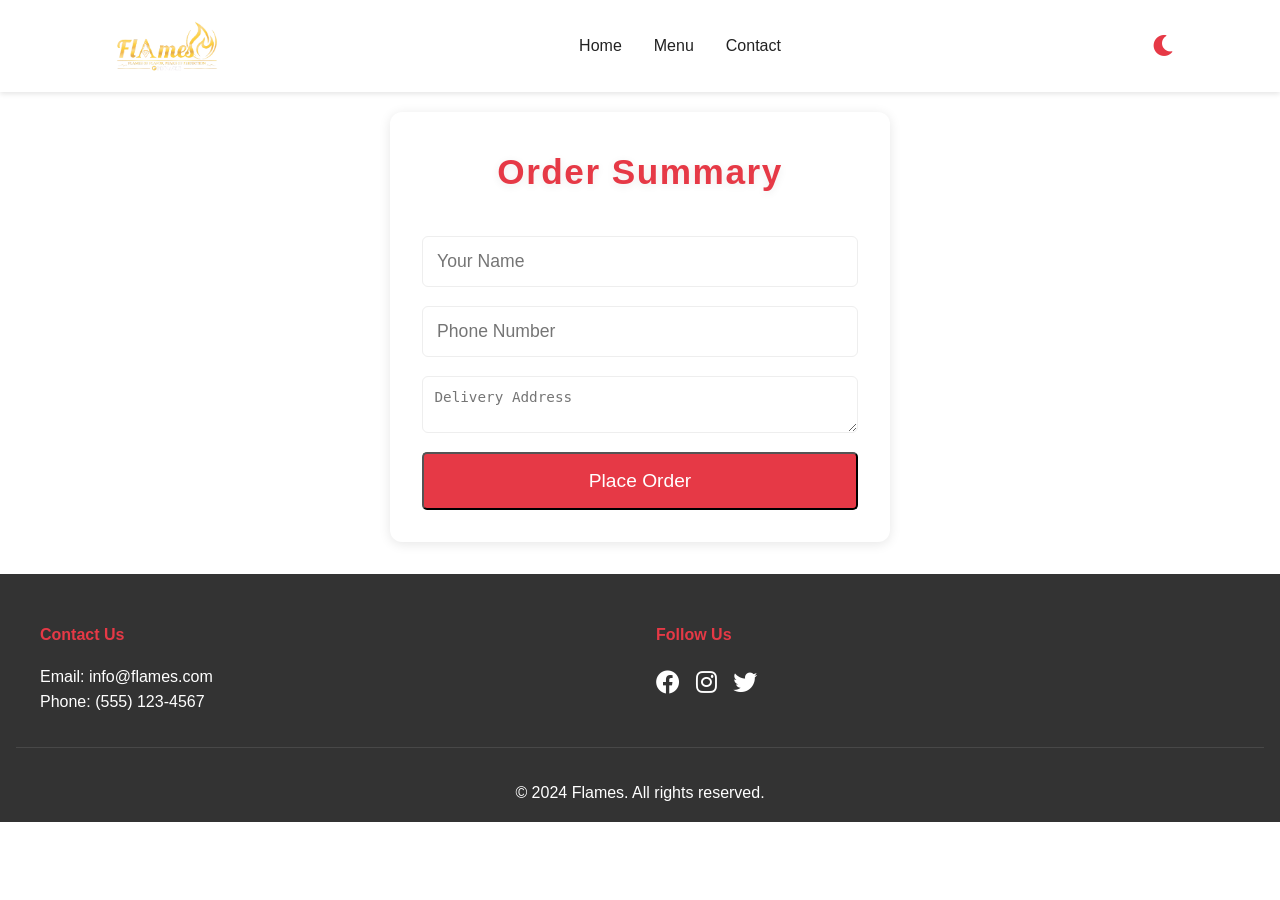
==== checkout.html @ bd12b716 "chatbot add" ====
<!DOCTYPE html>
<html lang="en">
<head>
    <meta charset="UTF-8">
    <meta name="viewport" content="width=device-width, initial-scale=1.0">
    <title>Checkout - Flames</title>
    <link rel="stylesheet" href="css/styles.css">
    <link rel="stylesheet" href="https://cdnjs.cloudflare.com/ajax/libs/font-awesome/6.0.0/css/all.min.css">
    <script>
      (function() {
        var theme = localStorage.getItem('theme');
        if (theme === 'dark') {
          document.documentElement.classList.add('dark');
        }
      })();
    </script>
</head>
<body>
    <header class="header">
        <nav class="nav">
            <div class="logo">
                <img src="Name_and_address_view_copy-removebg-preview.png" alt="Flames Logo" class="site-logo">
            </div>
            <ul class="nav-links">
                <li><a href="index.html">Home</a></li>
                <li><a href="menu.html">Menu</a></li>
                <li><a href="contact.html">Contact</a></li>
            </ul>
            <button id="theme-switcher" aria-label="Toggle theme"><i class="fas fa-moon"></i></button>
        </nav>
    </header>
    <main>
        <section class="checkout-section" style="max-width: 500px; margin: 7rem auto 2rem auto; background: var(--color-card); border-radius: 12px; box-shadow: 0 2px 12px var(--color-feature-shadow); padding: 2rem;">
            <h2 class="big-heading" style="font-size:2.2rem;">Order Summary</h2>
            <div id="checkout-cart-summary"></div>
            <form id="checkout-form" style="margin-top:2rem;display:flex;flex-direction:column;gap:1.2em;">
                <input type="text" id="checkout-name" placeholder="Your Name" required style="padding:0.8em;font-size:1.1em;border-radius:6px;border:1px solid var(--color-border);">
                <input type="tel" id="checkout-phone" placeholder="Phone Number" required style="padding:0.8em;font-size:1.1em;border-radius:6px;border:1px solid var(--color-border);">
                <textarea id="checkout-address" placeholder="Delivery Address" required style="padding:0.8em;font-size:1.1em;border-radius:6px;border:1px solid var(--color-border);"></textarea>
                <button type="submit" class="cta-button" style="font-size:1.2em;">Place Order</button>
            </form>
            <div id="checkout-thankyou" style="display:none;margin-top:2em;text-align:center;font-size:1.3em;color:var(--color-primary);font-weight:bold;">
                Thank you for your order! We will contact you soon.<br>
                
                <a href="index.html" class="cta-button" style="margin-top:1.5em;display:inline-block;font-size:1em;">Back to Home Page</a>
            </div>
        </section>
    </main>
    <footer class="footer">
        <div class="footer-content">
            <div class="footer-section">
                <h4>Contact Us</h4>
                <p>Email: info@flames.com</p>
                <p>Phone: (555) 123-4567</p>
            </div>
            <div class="footer-section">
                <h4>Follow Us</h4>
                <div class="social-links">
                    <a href="#"><i class="fab fa-facebook"></i></a>
                    <a href="#"><i class="fab fa-instagram"></i></a>
                    <a href="#"><i class="fab fa-twitter"></i></a>
                </div>
            </div>
        </div>
        <div class="footer-bottom">
            <p>&copy; 2024 Flames. All rights reserved.</p>
        </div>
    </footer>
    <!-- Cart Modal -->
    <div id="cart-modal" class="cart-modal">
        <div class="cart-modal-content">
            <span id="close-cart" class="close-cart">&times;</span>
            <h3>Your Cart</h3>
            <div id="cart-items"></div>
            <div class="cart-total">
                <strong>Total: </strong><span id="cart-total">Rs. 0</span>
            </div>
        </div>
    </div>
    <!-- Floating Cart Button (FAB) -->
    <button id="fab-cart-btn" aria-label="View cart" class="fab-cart-btn">
        <i class="fas fa-shopping-cart"></i>
        <span id="fab-cart-count">0</span>
    </button>
    <script src="js/main.js"></script>
    <script src="js/checkout.js"></script>
</body>
</html>
---- css/styles.css ----
/* Reset and base styles */
* {
    margin: 0;
    padding: 0;
    box-sizing: border-box;
}

/* Theme variables */
:root {
    --color-bg: #fff;
    --color-text: #222;
    --color-primary: #e63946;
    --color-secondary: #e6b800;
    --color-card: #fff;
    --color-footer-bg: #333;
    --color-footer-text: #fff;
    --color-feature-bg: #fff;
    --color-feature-shadow: rgba(0,0,0,0.1);
    --color-note-bg: #fffbe7;
    --color-note-text: #b85c00;
    --color-border: #eee;
}

body {
    background: var(--color-bg);
    color: var(--color-text);
    font-family: 'Arial', sans-serif;
    line-height: 1.6;
}

.site-logo {
    max-height: 60px;
    width: auto;
    display: block;
    background: transparent;
    border: none;
    box-shadow: none;
    padding: 0;
}

/* Header and Navigation */
.header {
    background-color: var(--color-bg);
    box-shadow: 0 2px 5px var(--color-feature-shadow);
    position: fixed;
    width: 100%;
    top: 0;
    z-index: 1000;
}

.nav {
    display: flex;
    justify-content: space-between;
    align-items: center;
    padding: 1rem 5%;
    max-width: 1200px;
    margin: 0 auto;
}

.logo {
    display: flex;
    align-items: center;
}

.logo a {
    font-size: 1.5rem;
    font-weight: bold;
    color: #e63946;
    text-decoration: none;
}

.nav-links {
    display: flex;
    list-style: none;
    gap: 2rem;
}

.nav-links a {
    text-decoration: none;
    color: var(--color-text);
    font-weight: 500;
    transition: color 0.3s ease;
}

.nav-links a:hover {
    color: var(--color-primary);
}

.mobile-menu-btn {
    display: none;
    flex-direction: column;
    gap: 6px;
    background: none;
    border: none;
    cursor: pointer;
    padding: 5px;
}

.mobile-menu-btn span {
    display: block;
    width: 25px;
    height: 2px;
    background-color: #333;
    transition: all 0.3s ease;
}

#theme-switcher {
    background: none;
    border: none;
    cursor: pointer;
    font-size: 1.5rem;
    color: var(--color-primary);
    margin-left: 1.5rem;
    transition: color 0.3s;
}
#theme-switcher:hover {
    color: var(--color-secondary);
}

/* Hero Section */
.hero {
    height: 100vh;
    background: linear-gradient(rgba(0,0,0,0.5), rgba(0,0,0,0.5)), url('https://images.pexels.com/photos/958545/pexels-photo-958545.jpeg?auto=compress&cs=tinysrgb&w=1260&h=750&dpr=1');
    background-size: cover;
    background-position: center;
    display: flex;
    align-items: center;
    justify-content: center;
    text-align: center;
    color: #fff;
    padding: 0 1rem;
}

.hero-content {
    max-width: 800px;
}

.hero h1 {
    font-size: 3.5rem;
    margin-bottom: 1rem;
}

.hero p {
    font-size: 1.2rem;
    margin-bottom: 2rem;
}

.cta-button {
    display: inline-block;
    padding: 1rem 2rem;
    background-color: var(--color-primary);
    color: #fff;
    text-decoration: none;
    border-radius: 5px;
    transition: background-color 0.3s ease;
}

.cta-button:hover {
    background-color: #c1121f;
}

/* Features Section */
.features {
    padding: 5rem 1rem;
    display: grid;
    grid-template-columns: repeat(auto-fit, minmax(250px, 1fr));
    gap: 2rem;
    max-width: 1200px;
    margin: 0 auto;
}

.feature-card {
    text-align: center;
    padding: 2rem;
    background-color: var(--color-feature-bg);
    border-radius: 10px;
    box-shadow: 0 1px 4px rgba(0,0,0,0.08);
    transition: box-shadow 0.2s, transform 0.2s;
}

.feature-card:hover {
    box-shadow: 0 4px 12px rgba(0,0,0,0.12);
    transform: translateY(-4px);
}

.feature-card i {
    font-size: 2.5rem;
    color: var(--color-primary);
    margin-bottom: 1rem;
}

.feature-card h3 {
    margin-bottom: 1rem;
    color: var(--color-text);
}

/* Footer */
.footer {
    background-color: var(--color-footer-bg);
    color: var(--color-footer-text);
    padding: 3rem 1rem 1rem;
}

.footer-content {
    max-width: 1200px;
    margin: 0 auto;
    display: grid;
    grid-template-columns: repeat(auto-fit, minmax(200px, 1fr));
    gap: 2rem;
    margin-bottom: 2rem;
}

.footer-section h4 {
    margin-bottom: 1rem;
    color: var(--color-primary);
}

.social-links {
    display: flex;
    gap: 1rem;
}

.social-links a {
    color: #fff;
    font-size: 1.5rem;
    transition: color 0.3s ease;
}

.social-links a:hover {
    color: var(--color-primary);
}

.footer-bottom {
    text-align: center;
    padding-top: 2rem;
    border-top: 1px solid rgba(255,255,255,0.1);
}

/* Responsive Design */
@media (max-width: 768px) {
    .nav-links {
        display: none;
    }

    .mobile-menu-btn {
        display: flex;
    }

    .hero h1 {
        font-size: 2.5rem;
    }

    .features {
        grid-template-columns: 1fr;
    }
}

/* Menu Page Styles */
.menu-section {
    padding: 5rem 1rem 1rem 1rem;
    max-width: 1200px;
    margin: 0 auto;
    margin-top: 5.5rem;
}

.menu-grid {
    display: grid;
    grid-template-columns: repeat(auto-fit, minmax(280px, 1fr));
    gap: 2rem;
    margin-top: 2rem;
}

.menu-item {
    background: var(--color-card);
    color: var(--color-text);
    border-radius: 10px;
    overflow: hidden;
    box-shadow: 0 1px 4px var(--color-feature-shadow);
    border: 1px solid var(--color-border);
    transition: box-shadow 0.2s, transform 0.2s;
}

.menu-item img {
    width: 100%;
    height: 200px;
    object-fit: cover;
}

.menu-item-content {
    background: var(--color-card);
    color: var(--color-text);
    border-radius: 0 0 10px 10px;
    padding: 1.5rem;
    box-shadow: none;
}

.menu-item h3 {
    margin-bottom: 0.5rem;
    color: var(--color-text);
}

.menu-item p {
    color: var(--color-text);
    margin-bottom: 1rem;
}

.menu-item h4, .menu-item .price {
    color: var(--color-text);
}

.menu-item .price {
    font-weight: bold;
    color: var(--color-primary);
}

.price {
    display: block;
    font-weight: bold;
    color: var(--color-primary);
    margin-bottom: 1rem;
}

.add-to-cart-btn {
    width: 100%;
    padding: 0.8rem;
    background-color: var(--color-primary);
    color: #fff;
    border: none;
    border-radius: 5px;
    cursor: pointer;
    transition: background-color 0.3s ease;
}

.add-to-cart-btn:hover {
    background-color: #c1121f;
}

.cart-nav {
    position: relative;
    margin-left: 1.5rem;
}

#cart-btn {
    background: none;
    border: none;
    cursor: pointer;
    position: relative;
    font-size: 1.5rem;
    color: var(--color-primary);
    display: flex;
    align-items: center;
}

#cart-count {
    background: var(--color-primary);
    color: #fff;
    border-radius: 50%;
    padding: 0.2em 0.6em;
    font-size: 0.9rem;
    position: absolute;
    top: -8px;
    right: -12px;
    font-weight: bold;
}

.cart-modal {
    display: none;
    position: fixed;
    z-index: 2000;
    left: 0;
    top: 0;
    width: 100vw;
    height: 100vh;
    background: rgba(0,0,0,0.4);
    justify-content: center;
    align-items: center;
}

.cart-modal-content {
    background: var(--color-card);
    color: var(--color-text);
    border: 1px solid var(--color-border);
    padding: 2rem 1.5rem 1.5rem 1.5rem;
    border-radius: 10px;
    max-width: 400px;
    width: 90vw;
    box-shadow: 0 4px 24px var(--color-feature-shadow);
    position: relative;
    margin: 2rem auto;
}

.close-cart {
    position: absolute;
    top: 1rem;
    right: 1.2rem;
    font-size: 1.5rem;
    color: var(--color-primary);
    cursor: pointer;
    font-weight: bold;
}

.cart-item {
    display: flex;
    justify-content: space-between;
    align-items: center;
    padding: 0.5rem 0;
    border-bottom: 1px solid #eee;
    font-size: 1rem;
}

.cart-item:last-child {
    border-bottom: none;
}

.cart-total {
    margin-top: 1.5rem;
    font-size: 1.2rem;
    text-align: right;
    color: var(--color-primary);
    font-weight: bold;
}

@media (max-width: 500px) {
    .nav { flex-direction: row; justify-content: space-between; align-items: center; padding: 0.5rem 0.5rem; }
    .nav-links { position: fixed; bottom: 0; left: 0; right: 0; top: auto; background: var(--color-bg); box-shadow: 0 -2px 10px var(--color-feature-shadow); flex-direction: row; justify-content: space-around; align-items: center; gap: 0; padding: 0.7rem 0; z-index: 100; }
    .nav-links.open { display: flex; }
    .nav-links a { font-size: 1.1em; padding: 0.5em 0.7em; }
    .cart-nav, #theme-switcher { margin-left: 0.5em; }
    .cart-modal-content { max-width: 98vw; }
    .menu-category-title { font-size: 1em; }
    .menu-item-content { padding: 0.5rem; }
    .cta-button { font-size: 1em; padding: 0.7em 1.2em; }
}

/* Dark theme */
.dark {
    --color-bg: #181818;
    --color-text: #f5f5f5;
    --color-primary: #e6b800;
    --color-secondary: #e63946;
    --color-card: #232323;
    --color-footer-bg: #111;
    --color-footer-text: #fff;
    --color-feature-bg: #232323;
    --color-feature-shadow: rgba(0,0,0,0.5);
    --color-note-bg: #232323;
    --color-note-text: #ffe082;
    --color-border: #333;
}

.dark .footer-section h4,
.dark .feature-card i {
    color: var(--color-primary);
}

.dark .feature-card h3 {
    color: var(--color-text);
}

.dark .nav-links a {
    color: var(--color-text);
}

.dark .nav-links a:hover {
    color: var(--color-primary);
}

.dark #theme-switcher {
    color: var(--color-primary);
}

.dark .cart-modal-content {
    background: var(--color-card);
    color: var(--color-text);
}

/* Animations */
.fade-in { animation: fadeIn 0.8s ease; }
.slide-up { animation: slideUp 0.7s cubic-bezier(.23,1.01,.32,1); }
.scale-in { animation: scaleIn 0.5s cubic-bezier(.23,1.01,.32,1); }
@keyframes fadeIn { from { opacity: 0; } to { opacity: 1; } }
@keyframes slideUp { from { opacity: 0; transform: translateY(40px);} to { opacity: 1; transform: translateY(0);} }
@keyframes scaleIn { from { opacity: 0; transform: scale(0.95);} to { opacity: 1; transform: scale(1);} }

html, body, .header, .footer, .cart-modal-content, .feature-card, .menu-item, .menu-category-title {
    transition: background 0.5s, color 0.5s, box-shadow 0.5s;
}

.big-heading, .menu-section h2 {
    font-size: 2.8rem;
    font-weight: 900;
    color: var(--color-primary);
    margin-bottom: 2.2rem;
    text-align: center;
    letter-spacing: 1.5px;
    text-shadow: 0 2px 8px rgba(0,0,0,0.08);
}

.menu-category-title {
    font-size: 2.2rem;
    font-weight: 800;
    color: var(--color-primary);
    margin: 2.5rem 0 1.2rem 0;
    text-align: left;
    letter-spacing: 1px;
    border-left: 6px solid var(--color-primary);
    padding-left: 1rem;
}

.menu-filter-bar {
    display: flex;
    flex-wrap: wrap;
    gap: 1rem;
    justify-content: center;
    margin-bottom: 2.5rem;
    margin-top: 1.5rem;
}

.menu-filter-btn {
    background: var(--color-card);
    color: var(--color-primary);
    border: 2px solid var(--color-primary);
    border-radius: 30px;
    font-size: 1.1rem;
    font-weight: 600;
    padding: 0.7em 2em;
    cursor: pointer;
    transition: background 0.2s, color 0.2s, border 0.2s, box-shadow 0.2s;
    box-shadow: 0 2px 8px rgba(0,0,0,0.04);
}

.menu-filter-btn.active, .menu-filter-btn:hover {
    background: var(--color-primary);
    color: var(--color-card);
    border-color: var(--color-primary);
    box-shadow: 0 4px 16px rgba(230,57,70,0.08);
}

@media (max-width: 700px) {
    .big-heading, .menu-section h2 { font-size: 2rem; }
    .menu-category-title { font-size: 1.3rem; }
    .menu-filter-btn { font-size: 1em; padding: 0.5em 1.2em; }
}

.menu-category { margin-bottom: 2.5rem; }

.menu-grid { margin-bottom: 1.5rem; }

.menu-item:hover {
    box-shadow: 0 4px 12px var(--color-feature-shadow);
    transform: translateY(-4px) scale(1.03);
}
.add-to-cart-btn, #cart-btn, #theme-switcher {
    transition: background 0.3s, color 0.3s, transform 0.2s;
}
.add-to-cart-btn:hover, #cart-btn:hover, #theme-switcher:hover {
    background: var(--color-secondary);
    color: #fff;
    transform: scale(1.08);
}

/* Responsive Navbar & Layouts */
@media (max-width: 900px) {
    .nav { flex-direction: column; align-items: flex-start; padding: 1rem 2vw; }
    .nav-links { flex-direction: column; gap: 1rem; width: 100%; }
    .cart-nav, #theme-switcher { margin-left: 0; }
}
@media (max-width: 700px) {
    .header { position: static; }
    .nav { flex-direction: row; padding: 0.5rem 1vw; }
    .logo { flex: 1; }
    .nav-links { display: none; position: absolute; top: 60px; left: 0; background: var(--color-bg); width: 100vw; box-shadow: 0 2px 10px var(--color-feature-shadow); z-index: 100; }
    .nav-links.open { display: flex; flex-direction: column; gap: 1.2rem; padding: 1.5rem 0; }
    .mobile-menu-btn { display: flex; }
    .cart-nav, #theme-switcher { margin-left: 0; }
    .menu-section {
        padding-bottom: 7em;
    }
    .cta-button, .add-to-cart-btn {
        z-index: 1200;
        position: relative;
    }
    .nav {
        padding: 0.5em 0.5em !important;
    }
}
@media (max-width: 500px) {
    .site-logo { max-height: 40px; }
    .menu-category-title { font-size: 1.2rem; padding-left: 0.5rem; }
    .menu-item-content { padding: 0.7rem; }
    .cart-modal-content { padding: 0.7rem; }
}

/* Device-specific UI tweaks */
@media (max-width: 700px) {
    .features { grid-template-columns: 1fr; }
    .menu-grid { grid-template-columns: 1fr; }
    .footer-content { grid-template-columns: 1fr; }
}
@media (min-width: 701px) and (max-width: 1100px) {
    .features { grid-template-columns: 1fr 1fr; }
    .menu-grid { grid-template-columns: 1fr 1fr; }
}
@media (min-width: 1101px) {
    .features { grid-template-columns: repeat(3, 1fr); }
    .menu-grid { grid-template-columns: repeat(3, 1fr); }
}

/* Hamburger menu style for mobile */
.mobile-menu-btn { display: none; flex-direction: column; gap: 6px; background: none; border: none; cursor: pointer; padding: 5px; }
.mobile-menu-btn span { display: block; width: 25px; height: 2px; background-color: var(--color-text); transition: all 0.3s; }
@media (max-width: 700px) { .mobile-menu-btn { display: flex; } }

.cart-qty-btn {
    background: var(--color-card);
    color: var(--color-primary);
    border: 1px solid var(--color-primary);
    border-radius: 50%;
    width: 2em;
    height: 2em;
    font-size: 1.1em;
    cursor: pointer;
    margin: 0 0.2em;
    transition: background 0.2s, color 0.2s, border 0.2s, transform 0.2s;
}
.cart-qty-btn:hover {
    background: var(--color-primary);
    color: #fff;
    transform: scale(1.1);
}
.cart-remove-btn {
    background: var(--color-secondary);
    color: #fff;
    border: none;
    border-radius: 50%;
    width: 2em;
    height: 2em;
    font-size: 1.2em;
    cursor: pointer;
    margin-left: 0.5em;
    transition: background 0.2s, color 0.2s, transform 0.2s;
}
.cart-remove-btn:hover {
    background: #c1121f;
    color: #fff;
    transform: scale(1.1);
}
#place-order-btn {
    margin-top: 1.5em;
    width: 100%;
    font-size: 1.1em;
    background: var(--color-primary);
    color: #fff;
    border: none;
    border-radius: 6px;
    padding: 1em 0;
    transition: background 0.2s, color 0.2s, transform 0.2s;
}
#place-order-btn:hover {
    background: var(--color-secondary);
    color: #fff;
    transform: scale(1.03);
}
@media (max-width: 500px) {
    .cart-qty-btn, .cart-remove-btn { width: 1.5em; height: 1.5em; font-size: 1em; }
    #place-order-btn { font-size: 1em; padding: 0.7em 0; }
}

.cart-modal-content.scale-in, .menu-item.scale-in, .feature-card.scale-in, .hero.scale-in, .footer.scale-in, .menu-category-title.scale-in, .cta-button.scale-in {
  animation: scaleIn 0.5s cubic-bezier(.23,1.01,.32,1);
}
.cart-modal-content.fade-in, .menu-item.fade-in, .feature-card.fade-in, .hero.fade-in, .footer.fade-in, .menu-category-title.fade-in, .cta-button.fade-in {
  animation: fadeIn 0.8s ease;
}

.notification {
  position: fixed;
  bottom: 20px;
  right: 20px;
  color: white;
  padding: 1rem 2rem;
  border-radius: 5px;
  animation: slideIn 0.3s ease-out;
  z-index: 1000;
  font-weight: bold;
  font-size: 1.1em;
  box-shadow: 0 4px 16px rgba(0,0,0,0.18);
}
.notification-add { background: #43a047; }
.notification-order { background: #1976d2; }
.notification-remove { background: #e63946; }
.notification-info { background: #fbc02d; color: #222; }

@keyframes fabPulse {
  0% { box-shadow: 0 0 0 0 rgba(230,57,70,0.5); }
  70% { box-shadow: 0 0 0 12px rgba(230,57,70,0); }
  100% { box-shadow: 0 0 0 0 rgba(230,57,70,0); }
}
.fab-cart-btn.pulse {
  animation: fabPulse 0.7s;
}
.fab-cart-btn {
  display: none;
  position: fixed;
  right: 1.2em;
  bottom: 1.2em;
  z-index: 3000;
  background: var(--color-primary);
  color: #fff;
  border: none;
  border-radius: 50%;
  width: 3.5em;
  height: 3.5em;
  box-shadow: 0 4px 16px rgba(0,0,0,0.18), 0 0 0 4px rgba(230,57,70,0.08);
  font-size: 1.7em;
  align-items: center;
  justify-content: center;
  cursor: pointer;
  transition: background 0.2s, color 0.2s, transform 0.2s;
}
.fab-cart-btn:hover {
  background: var(--color-secondary);
  color: #fff;
  transform: scale(1.08);
}
#fab-cart-count {
  position: absolute;
  top: 0.5em;
  right: 0.5em;
  background: var(--color-secondary);
  color: #fff;
  border-radius: 50%;
  font-size: 0.8em;
  padding: 0.2em 0.5em;
  font-weight: bold;
  box-shadow: 0 2px 8px rgba(0,0,0,0.12);
}
.fab-cart-btn .fab-badge {
  position: absolute;
  left: -0.7em;
  top: -0.7em;
  background: #43a047;
  color: #fff;
  border-radius: 50%;
  font-size: 0.9em;
  padding: 0.2em 0.5em;
  font-weight: bold;
  box-shadow: 0 2px 8px rgba(0,0,0,0.12);
  display: none;
}
.fab-cart-btn.has-new .fab-badge { display: block; }

@media (max-width: 700px) {
  .fab-cart-btn {
    display: flex !important;
    width: 2.8em;
    height: 2.8em;
    font-size: 1.3em;
    bottom: 4.5em;
    right: 1.2em;
    z-index: 3000;
    align-items: center;
    justify-content: center;
  }
  .cart-nav {
    display: none !important;
  }
  #theme-switcher {
    position: static;
    margin-left: 0.5em;
    z-index: 1100;
  }
  .menu-section {
    padding-bottom: 7em;
  }
  .cta-button, .add-to-cart-btn {
    z-index: 1200;
    position: relative;
  }
  .nav {
    padding: 0.5em 0.5em !important;
  }
}

.dark .site-logo {
  background: transparent;
  border: none;
  box-shadow: none;
}

.menu-flavours-note {
  grid-column: 1 / -1;
  background: var(--color-note-bg);
  color: var(--color-note-text);
  border-left: 6px solid var(--color-primary);
  border-radius: 8px;
  margin: 1.5rem 0 0.5rem 0;
  padding: 1.1rem 1.5rem;
  font-size: 1.1rem;
  font-weight: 600;
  box-shadow: 0 2px 8px var(--color-feature-shadow);
  display: flex;
  align-items: center;
  gap: 0.7em;
}
.menu-flavours-note strong {
  color: var(--color-primary);
}
@media (max-width: 700px) {
  .menu-flavours-note { font-size: 1em; padding: 0.7rem 0.7rem; }
}
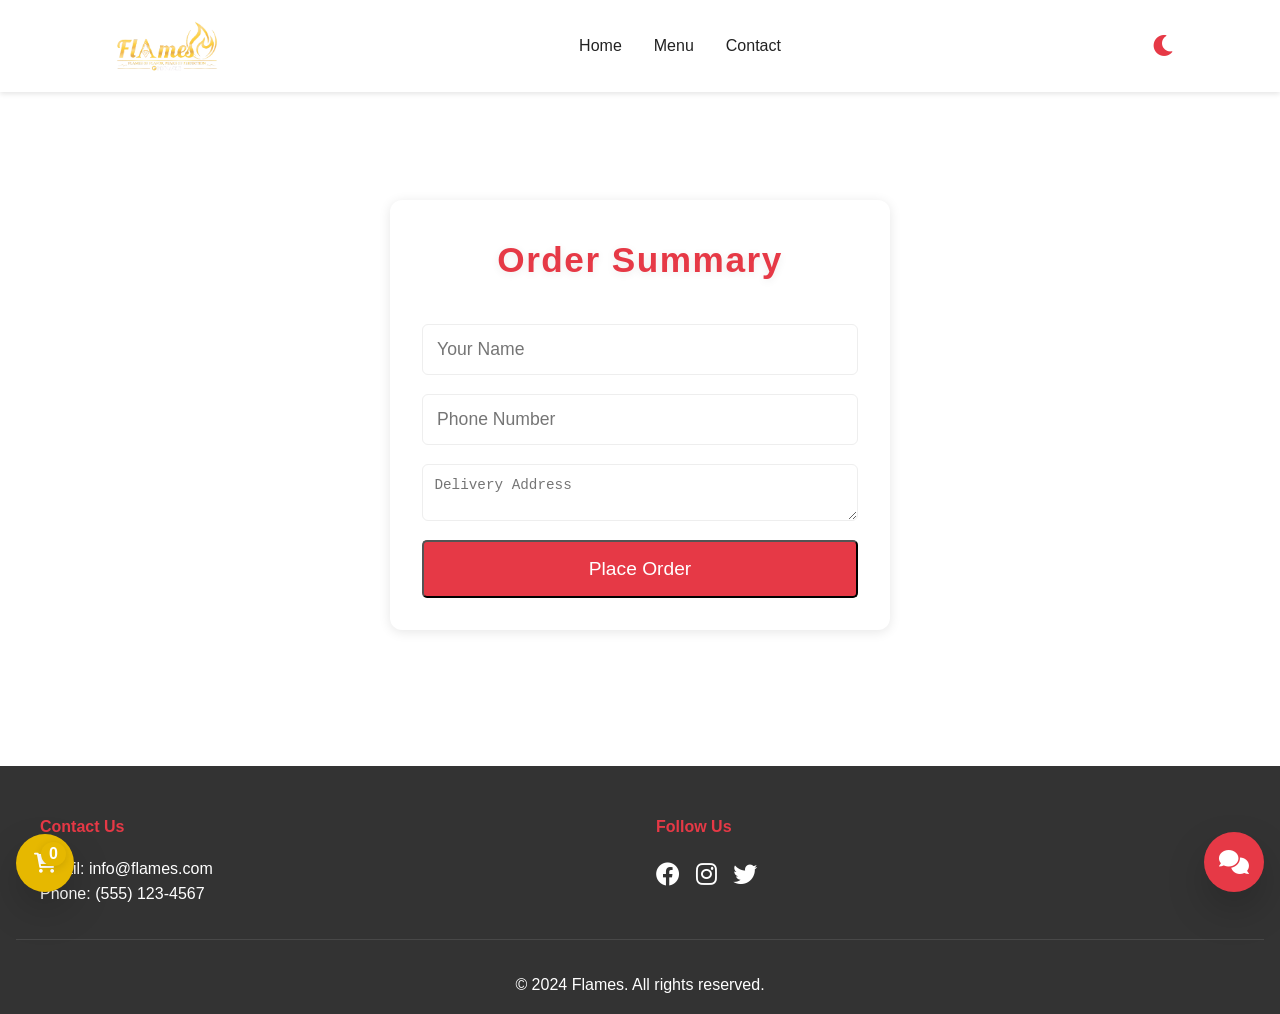
==== commit d11bf9bf: "Add responsive chatbot and UI fixes" ====
--- a/checkout.html
+++ b/checkout.html
@@ -84,5 +84,23 @@
     </button>
     <script src="js/main.js"></script>
     <script src="js/checkout.js"></script>
+
+    <!-- Chatbot widget -->
+    <div id="chatbot-widget" class="chatbot-widget" aria-live="polite">
+        <div class="chatbot-header">
+            <div>
+                <span class="chatbot-title">Flames Help</span>
+                <span class="chatbot-subtitle">Ask about menu, orders, hours</span>
+            </div>
+            <button id="chatbot-close" aria-label="Close chat"><i class="fas fa-times"></i></button>
+        </div>
+        <div id="chatbot-messages" class="chatbot-messages"></div>
+        <div id="chatbot-quick-replies" class="chatbot-quick-replies"></div>
+        <form id="chatbot-form" class="chatbot-form" aria-label="Chat with support">
+            <input id="chatbot-input" type="text" placeholder="Type your question..." autocomplete="off">
+            <button type="submit" aria-label="Send message"><i class="fas fa-paper-plane"></i></button>
+        </form>
+    </div>
+    <button id="chatbot-toggle" class="chatbot-toggle" aria-label="Open chat"><i class="fas fa-comments"></i></button>
 </body>
 </html> 
--- a/css/styles.css
+++ b/css/styles.css
@@ -26,6 +26,12 @@
     color: var(--color-text);
     font-family: 'Arial', sans-serif;
     line-height: 1.6;
+    min-height: 100vh;
+}
+
+main {
+    padding-top: 5.5rem;
+    padding-bottom: 6.5rem;
 }
 
 .site-logo {
@@ -253,6 +259,324 @@
     .features {
         grid-template-columns: 1fr;
     }
+}
+
+#chatbot-widget {
+    position: fixed;
+    bottom: calc(env(safe-area-inset-bottom, 1rem) + 110px);
+    right: 1rem;
+    left: auto;
+    width: min(calc(100vw - 2rem), 340px);
+    background: #fff;
+    border-radius: 18px;
+    box-shadow: 0 24px 60px rgba(0,0,0,0.18);
+    overflow: hidden;
+    display: none;
+    flex-direction: column;
+    z-index: 4000;
+    border: 1px solid rgba(0,0,0,0.12);
+}
+
+.chatbot-header {
+    display: flex;
+    align-items: center;
+    justify-content: space-between;
+    padding: 1rem;
+    background: #e6b800;
+    color: #111;
+}
+
+.chatbot-title {
+    font-weight: 700;
+    display: block;
+}
+
+.chatbot-subtitle {
+    display: block;
+    font-size: 0.95rem;
+    opacity: 0.85;
+    margin-top: 0.25rem;
+    color: #111;
+}
+
+.chatbot-header button {
+    background: transparent;
+    border: none;
+    color: #111;
+    font-size: 1rem;
+    cursor: pointer;
+}
+
+.chatbot-messages {
+    max-height: 360px;
+    overflow-y: auto;
+    padding: 1rem;
+    background: #f4f0e7;
+    display: flex;
+    flex-direction: column;
+    gap: 0.75rem;
+}
+
+.chatbot-message {
+    display: flex;
+    gap: 0.75rem;
+    align-items: flex-start;
+}
+
+.chatbot-message.user {
+    justify-content: flex-end;
+}
+
+.chatbot-bubble {
+    max-width: 85%;
+    padding: 0.95rem 1rem;
+    border-radius: 18px;
+    line-height: 1.5;
+    color: #111;
+    box-shadow: 0 8px 16px rgba(0,0,0,0.06);
+}
+
+.chatbot-message.user .chatbot-bubble {
+    background: #e6b800;
+    color: #111;
+    border-bottom-right-radius: 4px;
+}
+
+.chatbot-message.bot .chatbot-bubble {
+    background: #ffffff;
+    border: 1px solid rgba(0,0,0,0.08);
+    border-bottom-left-radius: 4px;
+}
+
+.chatbot-quick-replies {
+    padding: 0 1rem 1rem;
+    display: flex;
+    flex-wrap: wrap;
+    gap: 0.5rem;
+}
+
+.chatbot-quick-reply {
+    background: #f8f3e7;
+    border: 1px solid rgba(0,0,0,0.12);
+    color: #111;
+    padding: 0.55rem 0.9rem;
+    border-radius: 999px;
+    cursor: pointer;
+    transition: transform 0.15s ease, background 0.15s ease, color 0.15s ease;
+}
+
+.chatbot-quick-reply:hover {
+    background: #e6b800;
+    color: #111;
+    transform: translateY(-1px);
+}
+
+.chatbot-form {
+    display: flex;
+    gap: 0.5rem;
+    padding: 0 1rem 1rem;
+}
+
+.chatbot-form input {
+    flex: 1;
+    padding: 0.95rem 1rem;
+    border-radius: 999px;
+    border: 1px solid rgba(0,0,0,0.15);
+    outline: none;
+    font-size: 1rem;
+    background: #fff;
+    color: #111;
+}
+
+.chatbot-form input::placeholder {
+    color: rgba(0,0,0,0.45);
+}
+
+.chatbot-form button {
+    width: 48px;
+    border: none;
+    border-radius: 50%;
+    background: #e6b800;
+    color: #111;
+    cursor: pointer;
+    font-size: 1.1rem;
+    display: flex;
+    align-items: center;
+    justify-content: center;
+}
+
+#fab-cart-btn {
+    position: fixed;
+    bottom: calc(env(safe-area-inset-bottom, 1rem) + 0.5rem);
+    left: 1rem;
+    width: 58px;
+    height: 58px;
+    border-radius: 50%;
+    border: none;
+    background: var(--color-secondary);
+    color: #fff;
+    font-size: 1.25rem;
+    cursor: pointer;
+    z-index: 4000;
+    box-shadow: 0 18px 40px rgba(0,0,0,0.18);
+    display: flex;
+    align-items: center;
+    justify-content: center;
+}
+
+#fab-cart-btn .fab-badge {
+    position: absolute;
+    top: -6px;
+    right: -6px;
+    width: 22px;
+    height: 22px;
+    border-radius: 50%;
+    background: #e63946;
+    color: #fff;
+    display: flex;
+    align-items: center;
+    justify-content: center;
+    font-size: 0.75rem;
+    font-weight: 700;
+}
+
+.chatbot-toggle {
+    position: fixed;
+    bottom: calc(env(safe-area-inset-bottom, 1rem) + 0.5rem);
+    right: 1rem;
+    left: auto;
+    width: 60px;
+    height: 60px;
+    border-radius: 50%;
+    border: none;
+    background: var(--color-primary);
+    color: #fff;
+    font-size: 1.5rem;
+    cursor: pointer;
+    z-index: 4001;
+    box-shadow: 0 18px 40px rgba(0,0,0,0.2);
+    display: flex;
+    align-items: center;
+    justify-content: center;
+    transition: transform 0.2s ease;
+}
+
+.chatbot-toggle:hover {
+    transform: scale(1.05);
+}
+
+.chatbot-widget.open {
+    display: flex;
+    animation: fadeIn 0.22s ease-out;
+}
+
+@media (max-width: 680px) {
+    #chatbot-widget {
+        width: min(calc(100vw - 1.5rem), 340px);
+        left: auto;
+        right: 0.75rem;
+        bottom: calc(env(safe-area-inset-bottom, 1rem) + 110px);
+        max-height: calc(100vh - 140px);
+    }
+    .chatbot-messages {
+        max-height: calc(100vh - 280px);
+    }
+    .chatbot-toggle {
+        left: auto;
+        right: 0.75rem;
+        width: 52px;
+        height: 52px;
+        bottom: calc(env(safe-area-inset-bottom, 1rem) + 0.5rem);
+    }
+    #fab-cart-btn {
+        left: 0.75rem;
+        width: 52px;
+        height: 52px;
+        bottom: calc(env(safe-area-inset-bottom, 1rem) + 0.5rem);
+    }
+    .hero {
+        min-height: 80vh;
+        padding-top: 4rem;
+        padding-bottom: 2rem;
+    }
+    .hero h1 {
+        font-size: clamp(2.2rem, 8vw, 2.8rem);
+    }
+    .hero p {
+        font-size: clamp(1rem, 4vw, 1.1rem);
+    }
+    .cta-button,
+    .add-to-cart-btn,
+    #place-order-btn {
+        width: 100%;
+        padding-left: 1rem;
+        padding-right: 1rem;
+    }
+    .menu-grid {
+        grid-template-columns: 1fr;
+    }
+    .menu-item img {
+        height: 180px;
+    }
+    .nav {
+        padding: 0.75rem 1rem;
+    }
+    .nav-links {
+        width: 100vw;
+    }
+    .footer {
+        padding: 2rem 1rem 1rem;
+    }
+    main {
+        padding-bottom: 7.5rem;
+    }
+}
+
+@media (max-width: 900px) {
+    .hero h1 {
+        font-size: clamp(2.5rem, 6vw, 3rem);
+    }
+    .hero p {
+        font-size: clamp(1rem, 2.5vw, 1.15rem);
+    }
+    .features {
+        grid-template-columns: 1fr 1fr;
+    }
+    .menu-section {
+        padding-top: 6rem;
+    }
+    .menu-filter-bar {
+        gap: 0.75rem;
+    }
+}
+
+@media (max-width: 500px) {
+    #fab-cart-btn {
+        bottom: 1rem;
+        left: 0.75rem;
+    }
+    .chatbot-toggle {
+        right: 0.75rem;
+        bottom: 1rem;
+    }
+    .nav-links a {
+        font-size: 1rem;
+    }
+    .feature-card {
+        padding: 1.5rem;
+    }
+    .footer-content {
+        gap: 1.5rem;
+    }
+    .menu-filter-btn {
+        padding: 0.55em 1rem;
+        font-size: 0.95rem;
+    }
+}
+
+@keyframes fadeIn {
+    from { opacity: 0; transform: translateY(10px); }
+    to { opacity: 1; transform: translateY(0); }
 }
 
 /* Menu Page Styles */
@@ -478,7 +802,6 @@
 .fade-in { animation: fadeIn 0.8s ease; }
 .slide-up { animation: slideUp 0.7s cubic-bezier(.23,1.01,.32,1); }
 .scale-in { animation: scaleIn 0.5s cubic-bezier(.23,1.01,.32,1); }
-@keyframes fadeIn { from { opacity: 0; } to { opacity: 1; } }
 @keyframes slideUp { from { opacity: 0; transform: translateY(40px);} to { opacity: 1; transform: translateY(0);} }
 @keyframes scaleIn { from { opacity: 0; transform: scale(0.95);} to { opacity: 1; transform: scale(1);} }
 
